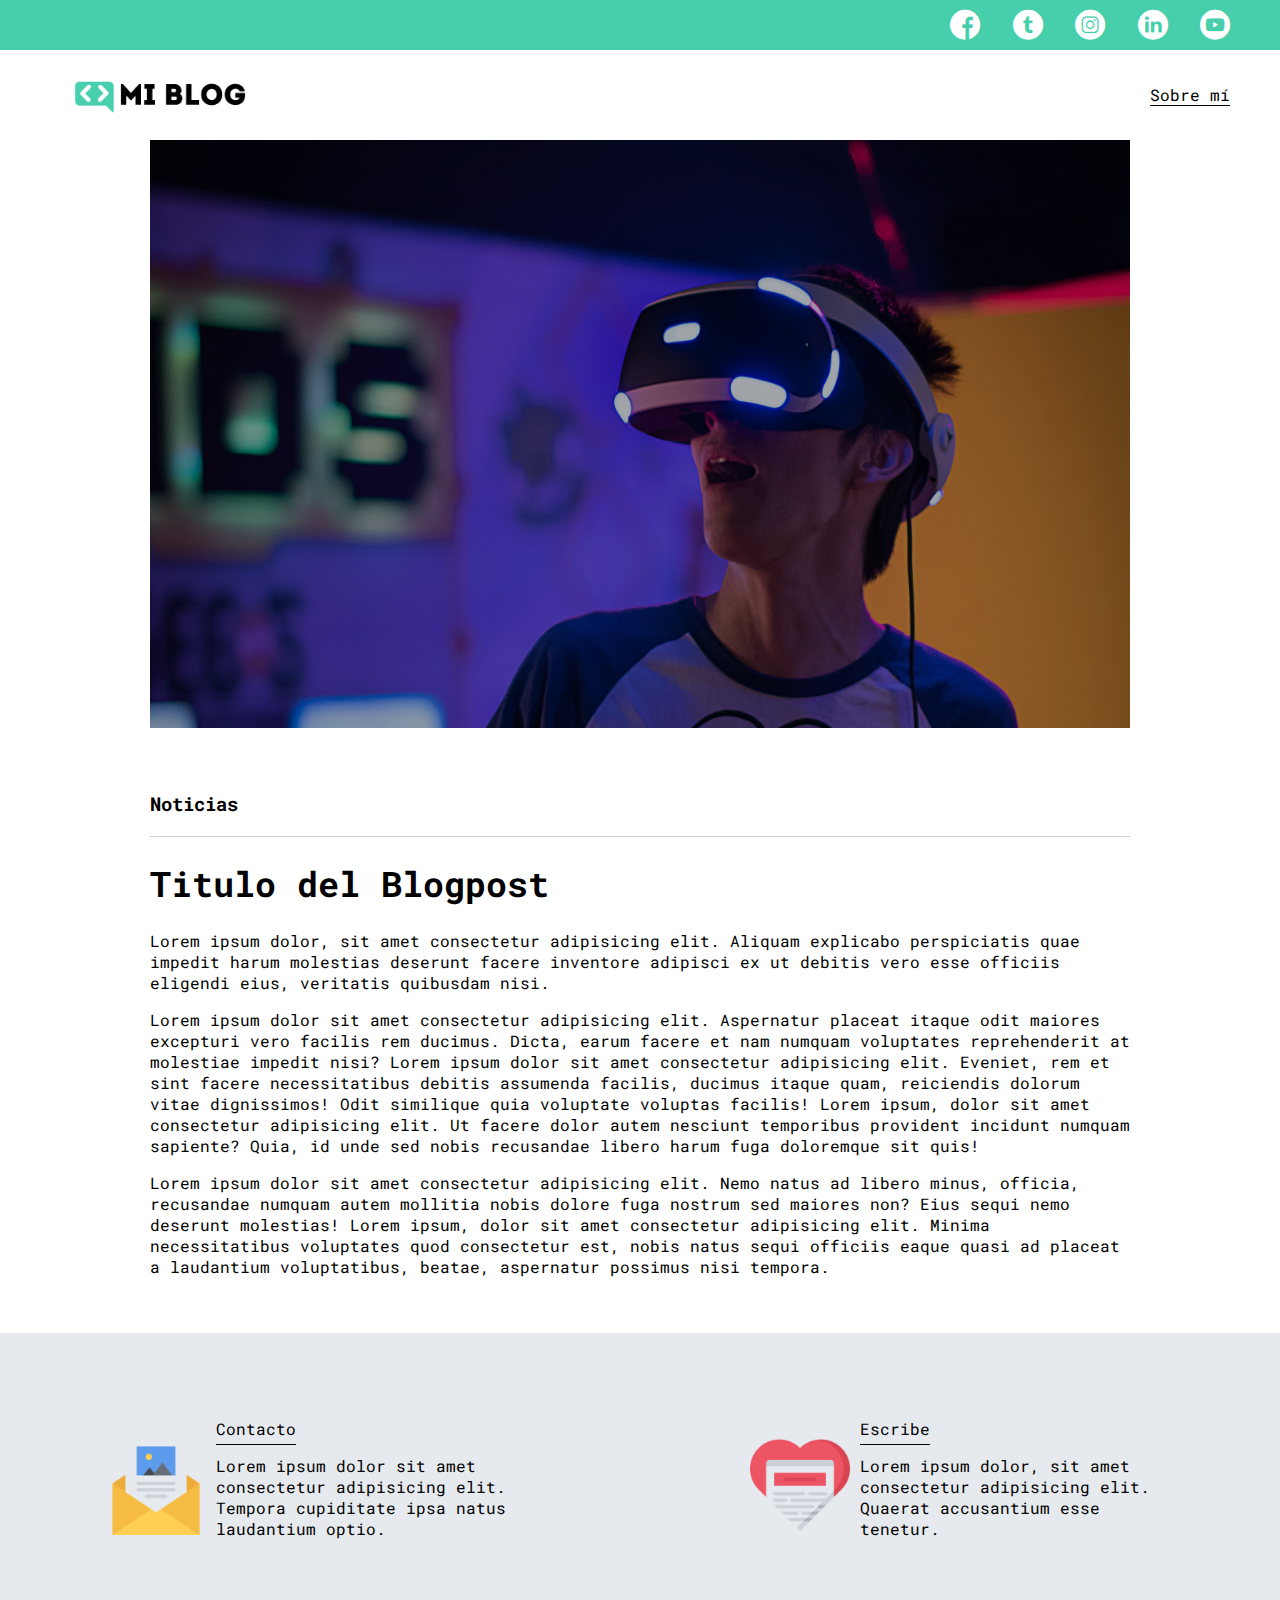
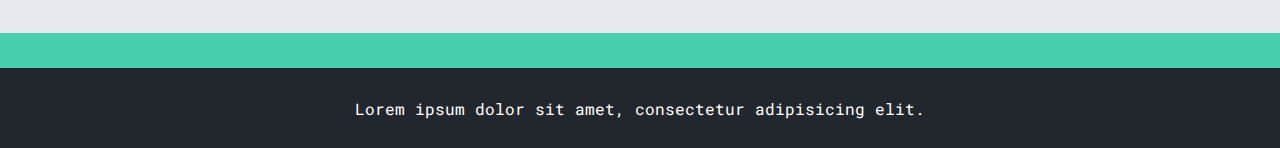
==== blog.html @ 79f731c2 "se agrega el proyecto" ====
<!DOCTYPE html>
<html lang="en">
<head>
    <meta charset="UTF-8">
    <meta http-equiv="X-UA-Compatible" content="IE=edge">
    <meta name="viewport" content="width=device-width, initial-scale=1.0">
    <title>Mi Blog</title>
    <link rel="stylesheet" href="css/main.css">
    <link rel="stylesheet" href="css/font/flaticon.css">
    <link rel="stylesheet" href="css/media-queries.css".css">
</head>
<body>
    <header>
        <section class="header-icons-container">
            <div class="icons">
                <a href="/"><span class="flaticon-001-facebook"></span></a>
                <a href="/"><span class="flaticon-002-twitter"></span></a>
                <a href="/"><span class="flaticon-011-instagram"></span></a>
                <a href="/"><span class="flaticon-010-linkedin"></span></a>
                <a href="/"><span class="flaticon-008-youtube"></span></a>
            </div>
        </section>
        <nav>
            <section class="nav-logo-container">
                <a href="/"><img src="./assets/img/Logo-negro.png" alt="Logo de mi blog"></a>
            </section>
            <section class="profile-link">
                <a href="perfil.html">Sobre mí</a>
            </section>
        </nav>
    </header>

    <main>
        <section class=" grid-container blogpost-img-container">
            <img src="./assets/img/post-1.png" alt="">
        </section>
        <section class="blogpost-main-container">
            <div class="grid-container">
                <h3>Noticias</h3>
                <article>
                    <h1>Titulo del Blogpost</h1>
                    <p>Lorem ipsum dolor, sit amet consectetur adipisicing elit. Aliquam explicabo perspiciatis quae impedit harum molestias deserunt facere inventore adipisci ex ut debitis vero esse officiis eligendi eius, veritatis quibusdam nisi.</p>
                    <p>Lorem ipsum dolor sit amet consectetur adipisicing elit. Aspernatur placeat itaque odit maiores excepturi vero facilis rem ducimus. Dicta, earum facere et nam numquam voluptates reprehenderit at molestiae impedit nisi? Lorem ipsum dolor sit amet consectetur adipisicing elit. Eveniet, rem et sint facere necessitatibus debitis assumenda facilis, ducimus itaque quam, reiciendis dolorum vitae dignissimos! Odit similique quia voluptate voluptas facilis! Lorem ipsum, dolor sit amet consectetur adipisicing elit. Ut facere dolor autem nesciunt temporibus provident incidunt numquam sapiente? Quia, id unde sed nobis recusandae libero harum fuga doloremque sit quis!</p>
                    <p>Lorem ipsum dolor sit amet consectetur adipisicing elit. Nemo natus ad libero minus, officia, recusandae numquam autem mollitia nobis dolore fuga nostrum sed maiores non? Eius sequi nemo deserunt molestias! Lorem ipsum, dolor sit amet consectetur adipisicing elit. Minima necessitatibus voluptates quod consectetur est, nobis natus sequi officiis eaque quasi ad placeat a laudantium voluptatibus, beatae, aspernatur possimus nisi tempora.</p>
                </article>
            </div>
        </section>
        <section class="contact-main-container">
            <div>
                <img src="./assets/img/013-newsletter.png" alt="">
                <div class="contact-left">
                    <a href="">Contacto</a>
                    <p>Lorem ipsum dolor sit amet consectetur adipisicing elit. Tempora cupiditate ipsa natus laudantium optio.</p>
                </div>
            </div>
            <div>
                <img src="./assets/img/006-like.png" alt="">
                <div class="contact-right">
                    <a href="">Escribe</a>
                    <p>Lorem ipsum dolor, sit amet consectetur adipisicing elit. Quaerat accusantium esse tenetur.</p>
                </div>
            </div>
        </section>
    </main>

    <footer>
        <p>Lorem ipsum dolor sit amet, consectetur adipisicing elit.</p>
    </footer>
</body>
</html>
---- css/main.css ----
@import url('https://fonts.googleapis.com/css2?family=Roboto+Mono:wght@400;500;700&family=Roboto+Slab:wght@400;700&family=Roboto:wght@400;500;700;900&display=swap');

body {
    font-family: 'Roboto mono', monospace;
    margin: 0;
    padding: 0;
}

.home-body {
    position: fixed;
    top: 0;
    bottom: 0;
    left: 0;
    right: 0;
}

.grid-container {
    max-width: 980px;
    margin: auto;
}

a {
    text-decoration: none;
    display: inline;
    color: black;
}
header {
    width: 100%;
    height: 140px;
    display: grid;
    grid-template-rows: 1fr 1fr;
}

header .header-icons-container {
    width: 100%;
    height: 50px;
    display: grid;
    background-color: #47cfac;
}

header .header-icons-container .icons {
    width: 300px;
    height: auto;
    display: flex;
    justify-items: right;
    align-items: center;
    justify-content: space-between;
    justify-self: end;
    margin-right: 50px;
}

header .icons span {
    color: #fff;
}

nav {
    display: grid;
    grid-template-columns: 1fr 1fr;
    height: 90px;
}

nav .nav-logo-container {
    margin-left: 50px;
}

nav .nav-logo-container img {
    width: 220px;
    margin-top: 10px;
}

nav .profile-link {
    display: flex;
    align-items: center;
    justify-content: flex-end;
    margin-right: 50px;
}

nav .profile-link a {
    color: black;
    border-bottom: 1px solid black;
}

.home-main {
    display: grid;
    grid-template-columns: 1fr 4fr 1fr;
    height: 100%;
    background-image: url('../assets/img/Cover.png');
    background-position: center;
    background-repeat: no-repeat;
    background-size: cover;
}

.home-main section {
    display: grid;
    grid-column: 2;
    justify-items: center;
    height: 350px;
    margin-top: 80px;
}

.home-main-text {
    font-family: 'Roboto mono', monospace;
    font-size: 30px;
    font-weight: 700px;
    color: #fff;
    letter-spacing: 10px;
    text-align: center;
}

.home-main-button {
    width: 110px;
    height: 50px;
    background: #47cfac;
    display: grid;
    align-items: center;
    transform: scale(1.1);
}

.home-main-button a {
    font-weight: 700;
    font-size: 18px;
}

/* blogs */

.blogs-main {
    display: grid;
}

.blogs-news-container {
    background: linear-gradient(145deg,#41CFAC, #FA5AB5) ;
    padding: 0 150px 40px;
}

.blogs-main-new {
    display: grid;
    grid-template-columns: 2fr 1fr;
    grid-template-rows: 2fr;
}

.blogs-news-img-container {
    grid-column: 1;
}

.blogs-news-img-container img {
    width: 85%;
}

.blogs-news-info-container {
    grid-column: 2;
}

.blogs-news-info-container p {
    margin-bottom: 25px;
}

.blogs-posts-container {
    padding: 0 50px 40px;
}

.blogs-posts-container h3 {
    border-bottom: 1px solid #cdd2da;
    padding-bottom: 20px;
    text-align: center;
}

.blogs-button {
    border: 1px solid #47cfac;
    padding: 10px 15px;
    font-size: 12px;
}

.blogs-button:hover {
	border: 1px solid white;
	color: white;
	background-color: #48CFAD;
}


.blogs-posts-container .post-container {
    display: inline-block;
    padding-left: 10px;
    max-width: 30%;
    margin-bottom: 50px;
}

.blogs-posts-container .post-container p {
    margin-bottom: 35px;
}

.blogs-posts-container .post-container img {
    width: 100%;
}

footer {
    width: 100%;
    height: 80px;
    background-color: #22272d;
    border-top: 35px solid #47cfac;
    text-align: center;
}

footer p {
    color: #fff;
    margin-top: 30px;
}

/* blog */

.blogpost-img-container {
    padding: 0 50px 40px;
}

.blogpost-img-container img {
    width: 100%;
}

.blogpost-main-container {
    padding: 0 50px 40px;
}

.blogpost-main-container h3 {
    border-bottom: 1px solid #cdd2da;
    padding-bottom: 20px;
}

.blogpost-main-container article h1 {
    font-size: 35px;
}

.contact-main-container {
    width: 100%;
    min-height: 250px;
    background-color: #e6e9ed;
    text-align: center;
    padding-bottom: 50px;
}

.contact-main-container div {
    display: inline-block;
    width: 49.5%;
    height: 100%;
}

.contact-main-container div a {
    border-bottom: 1px solid #000;
    padding-bottom: 5px;
}
.contact-main-container .contact-left, .contact-right {
    text-align: initial;
    margin-top: 85px;
}

.contact-main-container img {
    width: 100px;
}

/* perfil */

.profile-main-container {
    padding: 70px 40px;
    background-color: #e6e9ed;
    margin-bottom: 50px;
}

.profile-main-container img {
    width: 320px;
    margin-right: 30px;
}

.profile-main-container .profile-container {
    display: flex;
}

.profile-main-proyects {
    padding: 0 50px 40px;
}

.profile-main-proyects h3 {
    border-bottom: 1px solid #cdd2da;
    padding-bottom: 35px;
    text-align: center;
}

.proyects-main-container {
    display: grid;
    grid-template-columns: 1fr 1fr 1fr;
}

.proyect-container {
    padding: 0 15px;
}
---- css/font/flaticon.css ----
/*
  	Flaticon icon font: Flaticon
  	Creation date: 20/12/2018 09:27
  	*/

@font-face {
  font-family: "Flaticon";
  src: url("./Flaticon.eot");
  src: url("./Flaticon.eot?#iefix") format("embedded-opentype"),
       url("./Flaticon.woff") format("woff"),
       url("./Flaticon.ttf") format("truetype"),
       url("./Flaticon.svg#Flaticon") format("svg");
  font-weight: normal;
  font-style: normal;
}

@media screen and (-webkit-min-device-pixel-ratio:0) {
  @font-face {
    font-family: "Flaticon";
    src: url("./Flaticon.svg#Flaticon") format("svg");
  }
}

[class^="flaticon-"]:before, [class*=" flaticon-"]:before,
[class^="flaticon-"]:after, [class*=" flaticon-"]:after {   
  font-family: Flaticon;
        font-size: 30px;
font-style: normal;
margin-left: 20px;
}

.flaticon-001-facebook:before { content: "\f100"; }
.flaticon-002-twitter:before { content: "\f101"; }
.flaticon-003-whatsapp:before { content: "\f102"; }
.flaticon-004-groupme:before { content: "\f103"; }
.flaticon-005-kik:before { content: "\f104"; }
.flaticon-006-skype:before { content: "\f105"; }
.flaticon-007-periscope:before { content: "\f106"; }
.flaticon-008-youtube:before { content: "\f107"; }
.flaticon-009-itunes:before { content: "\f108"; }
.flaticon-010-linkedin:before { content: "\f109"; }
.flaticon-011-instagram:before { content: "\f10a"; }
.flaticon-012-messenger:before { content: "\f10b"; }
.flaticon-013-twitter-1:before { content: "\f10c"; }
.flaticon-014-snapchat:before { content: "\f10d"; }
.flaticon-015-reddit:before { content: "\f10e"; }
---- css/media-queries.css ----
@media (max-width: 900px) {
    .blogs-main-new {
        grid-template-columns: 1fr;
        grid-template-rows: 3fr;
    }

    .blogs-news-img-container {
        grid-row: 2;
    }

    .blogs-news-info-container {
        grid-column: 1;
        grid-row: 3;
    }

    .blogs-posts-container .post-container {
        max-width: 45%;
    }

    .proyects-main-container {
        grid-template-columns: 1fr 1fr;
        grid-template-rows: 2fr;
    }

    .profile-main-container .profile-container {
        display: block;
    }
}

@media (max-width: 600px) {
    .blogs-posts-container .post-container {
        max-width: 95%;
    }
}
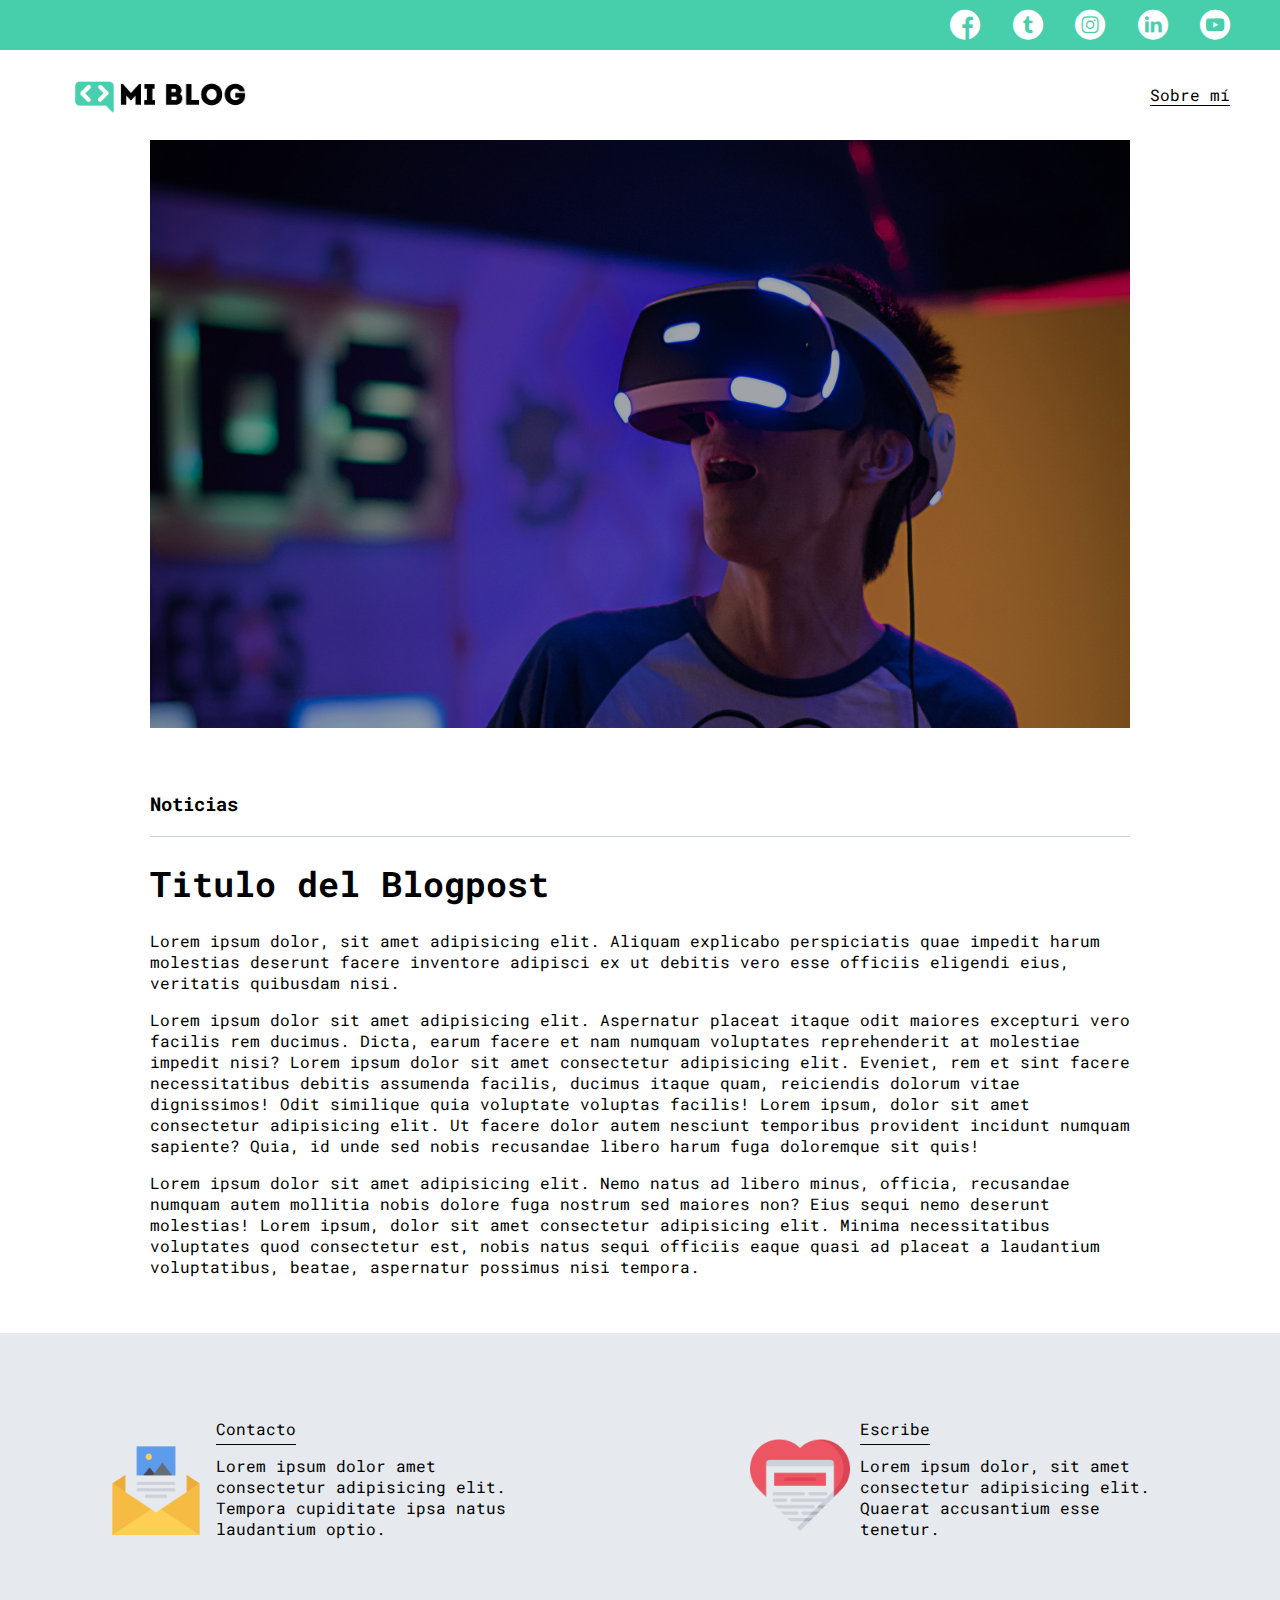
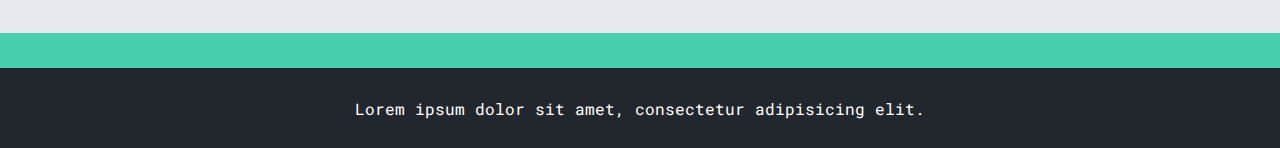
==== commit 4e0ceeb5: "actualizacion" ====
--- a/blog.html
+++ b/blog.html
@@ -39,9 +39,9 @@
                 <h3>Noticias</h3>
                 <article>
                     <h1>Titulo del Blogpost</h1>
-                    <p>Lorem ipsum dolor, sit amet consectetur adipisicing elit. Aliquam explicabo perspiciatis quae impedit harum molestias deserunt facere inventore adipisci ex ut debitis vero esse officiis eligendi eius, veritatis quibusdam nisi.</p>
-                    <p>Lorem ipsum dolor sit amet consectetur adipisicing elit. Aspernatur placeat itaque odit maiores excepturi vero facilis rem ducimus. Dicta, earum facere et nam numquam voluptates reprehenderit at molestiae impedit nisi? Lorem ipsum dolor sit amet consectetur adipisicing elit. Eveniet, rem et sint facere necessitatibus debitis assumenda facilis, ducimus itaque quam, reiciendis dolorum vitae dignissimos! Odit similique quia voluptate voluptas facilis! Lorem ipsum, dolor sit amet consectetur adipisicing elit. Ut facere dolor autem nesciunt temporibus provident incidunt numquam sapiente? Quia, id unde sed nobis recusandae libero harum fuga doloremque sit quis!</p>
-                    <p>Lorem ipsum dolor sit amet consectetur adipisicing elit. Nemo natus ad libero minus, officia, recusandae numquam autem mollitia nobis dolore fuga nostrum sed maiores non? Eius sequi nemo deserunt molestias! Lorem ipsum, dolor sit amet consectetur adipisicing elit. Minima necessitatibus voluptates quod consectetur est, nobis natus sequi officiis eaque quasi ad placeat a laudantium voluptatibus, beatae, aspernatur possimus nisi tempora.</p>
+                    <p>Lorem ipsum dolor, sit amet adipisicing elit. Aliquam explicabo perspiciatis quae impedit harum molestias deserunt facere inventore adipisci ex ut debitis vero esse officiis eligendi eius, veritatis quibusdam nisi.</p>
+                    <p>Lorem ipsum dolor sit amet adipisicing elit. Aspernatur placeat itaque odit maiores excepturi vero facilis rem ducimus. Dicta, earum facere et nam numquam voluptates reprehenderit at molestiae impedit nisi? Lorem ipsum dolor sit amet consectetur adipisicing elit. Eveniet, rem et sint facere necessitatibus debitis assumenda facilis, ducimus itaque quam, reiciendis dolorum vitae dignissimos! Odit similique quia voluptate voluptas facilis! Lorem ipsum, dolor sit amet consectetur adipisicing elit. Ut facere dolor autem nesciunt temporibus provident incidunt numquam sapiente? Quia, id unde sed nobis recusandae libero harum fuga doloremque sit quis!</p>
+                    <p>Lorem ipsum dolor sit amet adipisicing elit. Nemo natus ad libero minus, officia, recusandae numquam autem mollitia nobis dolore fuga nostrum sed maiores non? Eius sequi nemo deserunt molestias! Lorem ipsum, dolor sit amet consectetur adipisicing elit. Minima necessitatibus voluptates quod consectetur est, nobis natus sequi officiis eaque quasi ad placeat a laudantium voluptatibus, beatae, aspernatur possimus nisi tempora.</p>
                 </article>
             </div>
         </section>
@@ -50,7 +50,7 @@
                 <img src="./assets/img/013-newsletter.png" alt="">
                 <div class="contact-left">
                     <a href="">Contacto</a>
-                    <p>Lorem ipsum dolor sit amet consectetur adipisicing elit. Tempora cupiditate ipsa natus laudantium optio.</p>
+                    <p>Lorem ipsum dolor amet consectetur adipisicing elit. Tempora cupiditate ipsa natus laudantium optio.</p>
                 </div>
             </div>
             <div>
